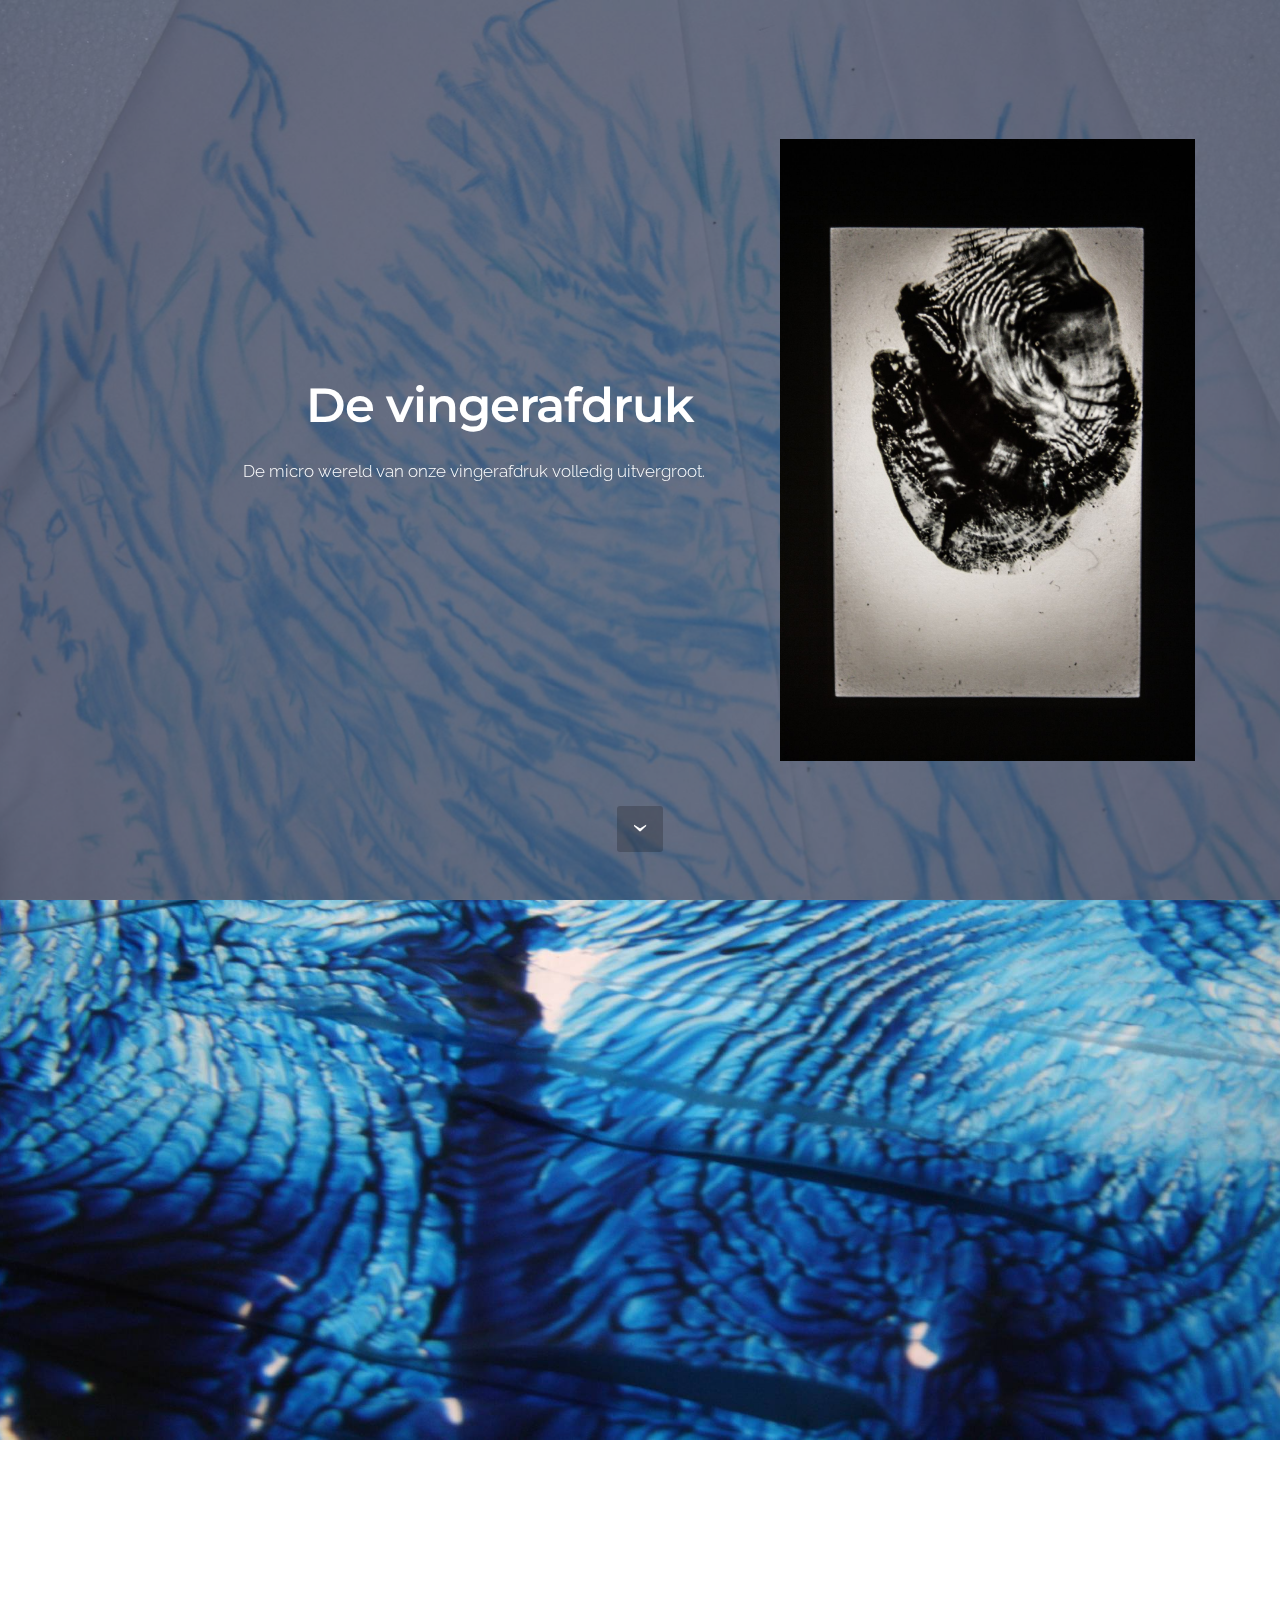
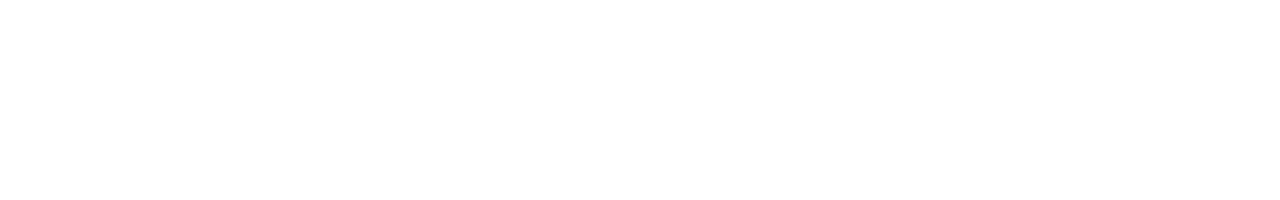
==== index.html @ ad84fb61 "master 14 12" ====
<!DOCTYPE html>
<html>
<head>
  <!-- Site made with Mobirise Website Builder v3.10.1, https://mobirise.com -->
  <meta charset="UTF-8">
  <meta http-equiv="X-UA-Compatible" content="IE=edge">
  <meta name="generator" content="Mobirise v3.10.1, mobirise.com">
  <meta name="viewport" content="width=device-width, initial-scale=1">
  <link rel="shortcut icon" href="assets/images/logo.png" type="image/x-icon">
  <meta name="description" content="">
  <title>vingerafdruk</title>
  <link rel="stylesheet" href="https://fonts.googleapis.com/css?family=Lora:400,700,400italic,700italic&amp;subset=latin">
  <link rel="stylesheet" href="https://fonts.googleapis.com/css?family=Montserrat:400,700">
  <link rel="stylesheet" href="https://fonts.googleapis.com/css?family=Raleway:100,100i,200,200i,300,300i,400,400i,500,500i,600,600i,700,700i,800,800i,900,900i">
  <link rel="stylesheet" href="assets/bootstrap-material-design-font/css/material.css">
  <link rel="stylesheet" href="assets/tether/tether.min.css">
  <link rel="stylesheet" href="assets/bootstrap/css/bootstrap.min.css">
  <link rel="stylesheet" href="assets/animate.css/animate.min.css">
  <link rel="stylesheet" href="assets/theme/css/style.css">
  <link rel="stylesheet" href="assets/mobirise/css/mbr-additional.css" type="text/css">
  
  
  
</head>
<body>
<section class="mbr-section mbr-section-hero mbr-section-full header2 mbr-parallax-background" id="header2-5" style="background-image: url(assets/images/img-4786-2000x1333-11.jpg);">

    <div class="mbr-overlay" style="opacity: 0.6; background-color: rgb(71, 85, 119);">
    </div>

    <div class="mbr-table mbr-table-full">
        <div class="mbr-table-cell">

            <div class="container">
                <div class="mbr-section row">
                    <div class="mbr-table-md-up">
                        
                        
                        

                        <div class="mbr-table-cell col-md-5 content-size text-xs-center text-md-right">

                            <h3 class="mbr-section-title display-2">De vingerafdruk&nbsp;<br></h3>

                            <div class="mbr-section-text lead">
                                <p>De micro wereld van onze vingerafdruk volledig uitvergroot.</p>
                            </div>

                            

                        </div>
                        <div class="mbr-table-cell mbr-valign-top mbr-left-padding-md-up col-md-7 image-size" style="width: 43%;">
                            <div class="mbr-figure"><img src="assets/images/img-4346-bewerkt-1400x2100-81.jpg"></div>
                        </div>

                    </div>
                </div>
            </div>

        </div>
    </div>

    <div class="mbr-arrow mbr-arrow-floating hidden-sm-down" aria-hidden="true"><a href="#header1-6"><i class="mbr-arrow-icon"></i></a></div>

</section>

<section class="engine"><a rel="external" href="https://mobirise.com">top offline web page development software download</a></section><section class="mbr-section mbr-section-hero mbr-section-full mbr-parallax-background" id="header1-6" style="background-image: url(assets/images/img-4818-2000x1333-51.jpg);">

    

    <div class="mbr-table-cell">

        <div class="container">
            <div class="row">
                <div class="mbr-section col-md-10 col-md-offset-1 text-xs-center">

                    <h1 class="mbr-section-title display-1">De microwereld van de vingerafdruk<br></h1>
                    <p class="mbr-section-lead lead"></p>
                    
                </div>
            </div>
        </div>
    </div>

    

</section>


  <script src="assets/web/assets/jquery/jquery.min.js"></script>
  <script src="assets/tether/tether.min.js"></script>
  <script src="assets/bootstrap/js/bootstrap.min.js"></script>
  <script src="assets/smooth-scroll/SmoothScroll.js"></script>
  <script src="assets/viewportChecker/jquery.viewportchecker.js"></script>
  <script src="assets/jarallax/jarallax.js"></script>
  <script src="assets/theme/js/script.js"></script>
  
  
  <input name="animation" type="hidden">
  </body>
</html>
---- assets/bootstrap-material-design-font/css/material.css ----
@font-face {
  font-family: 'Material-Design-Icons';
  src: url('../fonts/Material-Design-Icons.eot?3ocs8m');
  src: url('../fonts/Material-Design-Icons.eot?#iefix3ocs8m') format('embedded-opentype'), url('../fonts/Material-Design-Icons.woff?3ocs8m') format('woff'), url('../fonts/Material-Design-Icons.ttf?3ocs8m') format('truetype'), url('../fonts/Material-Design-Icons.svg?3ocs8m#Material-Design-Icons') format('svg');
  font-weight: normal;
  font-style: normal;
}
[class^="mdi-"],
[class*="mdi-"] {
  speak: none;
  display: inline-block;
  font-style: normal;
  font-variant:normal;
  font-weight:normal;
  /*font-size:24px;*/
  line-height:1;
  font-family:'Material-Design-Icons' !important;
  text-rendering: auto;
  
  -webkit-font-smoothing: antialiased;
  -moz-osx-font-smoothing: grayscale;
  -webkit-transform: translate(0, 0);
      -ms-transform: translate(0, 0);
          transform: translate(0, 0);
}
[class^="mdi-"]:before,
[class*="mdi-"]:before {
  display: inline-block;
  speak: none;
  text-decoration: inherit;
}
[class^="mdi-"].pull-left,
[class*="mdi-"].pull-left {
  margin-right: .3em;
}
[class^="mdi-"].pull-right,
[class*="mdi-"].pull-right {
  margin-left: .3em;
}
[class^="mdi-"].mdi-lg:before,
[class*="mdi-"].mdi-lg:before,
[class^="mdi-"].mdi-lg:after,
[class*="mdi-"].mdi-lg:after {
  font-size: 1.33333333em;
  line-height: 0.75em;
  vertical-align: -15%;
}
[class^="mdi-"].mdi-2x:before,
[class*="mdi-"].mdi-2x:before,
[class^="mdi-"].mdi-2x:after,
[class*="mdi-"].mdi-2x:after {
  font-size: 2em;
}
[class^="mdi-"].mdi-3x:before,
[class*="mdi-"].mdi-3x:before,
[class^="mdi-"].mdi-3x:after,
[class*="mdi-"].mdi-3x:after {
  font-size: 3em;
}
[class^="mdi-"].mdi-4x:before,
[class*="mdi-"].mdi-4x:before,
[class^="mdi-"].mdi-4x:after,
[class*="mdi-"].mdi-4x:after {
  font-size: 4em;
}
[class^="mdi-"].mdi-5x:before,
[class*="mdi-"].mdi-5x:before,
[class^="mdi-"].mdi-5x:after,
[class*="mdi-"].mdi-5x:after {
  font-size: 5em;
}
[class^="mdi-device-signal-cellular-"]:after,
[class^="mdi-device-battery-"]:after,
[class^="mdi-device-battery-charging-"]:after,
[class^="mdi-device-signal-cellular-connected-no-internet-"]:after,
[class^="mdi-device-signal-wifi-"]:after,
[class^="mdi-device-signal-wifi-statusbar-not-connected"]:after,
.mdi-device-network-wifi:after {
  opacity: .3;
  position: absolute;
  left: 0;
  top: 0;
  z-index: 1;
  display: inline-block;
  speak: none;
  text-decoration: inherit;
}
[class^="mdi-device-signal-cellular-"]:after {
  content: "\e758";
}
[class^="mdi-device-battery-"]:after {
  content: "\e735";
}
[class^="mdi-device-battery-charging-"]:after {
  content: "\e733";
}
[class^="mdi-device-signal-cellular-connected-no-internet-"]:after {
  content: "\e75d";
}
[class^="mdi-device-signal-wifi-"]:after,
.mdi-device-network-wifi:after {
  content: "\e765";
}
[class^="mdi-device-signal-wifi-statusbasr-not-connected"]:after {
  content: "\e8f7";
}
.mdi-device-signal-cellular-off:after,
.mdi-device-signal-cellular-null:after,
.mdi-device-signal-cellular-no-sim:after,
.mdi-device-signal-wifi-off:after,
.mdi-device-signal-wifi-4-bar:after,
.mdi-device-signal-cellular-4-bar:after,
.mdi-device-battery-alert:after,
.mdi-device-signal-cellular-connected-no-internet-4-bar:after,
.mdi-device-battery-std:after,
.mdi-device-battery-full .mdi-device-battery-unknown:after {
  content: "";
}
.mdi-fw {
  width: 1.28571429em;
  text-align: center;
}
.mdi-ul {
  padding-left: 0;
  margin-left: 2.14285714em;
  list-style-type: none;
}
.mdi-ul > li {
  position: relative;
}
.mdi-li {
  position: absolute;
  left: -2.14285714em;
  width: 2.14285714em;
  top: 0.14285714em;
  text-align: center;
}
.mdi-li.mdi-lg {
  left: -1.85714286em;
}
.mdi-border {
  padding: .2em .25em .15em;
  border: solid 0.08em #eeeeee;
  border-radius: .1em;
}
.mdi-spin {
  -webkit-animation: mdi-spin 2s infinite linear;
  animation: mdi-spin 2s infinite linear;
  -webkit-transform-origin: 50% 50%;
  -ms-transform-origin: 50% 50%;
      transform-origin: 50% 50%;
}
.mdi-pulse {
  -webkit-animation: mdi-spin 1s steps(8) infinite;
  animation: mdi-spin 1s steps(8) infinite;
  -webkit-transform-origin: 50% 50%;
  -ms-transform-origin: 50% 50%;
      transform-origin: 50% 50%;
}
@-webkit-keyframes mdi-spin {
  0% {
    -webkit-transform: rotate(0deg);
    transform: rotate(0deg);
  }
  100% {
    -webkit-transform: rotate(359deg);
    transform: rotate(359deg);
  }
}
@keyframes mdi-spin {
  0% {
    -webkit-transform: rotate(0deg);
    transform: rotate(0deg);
  }
  100% {
    -webkit-transform: rotate(359deg);
    transform: rotate(359deg);
  }
}
.mdi-rotate-90 {
  filter: progid:DXImageTransform.Microsoft.BasicImage(rotation=1);
  -webkit-transform: rotate(90deg);
  -ms-transform: rotate(90deg);
  transform: rotate(90deg);
}
.mdi-rotate-180 {
  filter: progid:DXImageTransform.Microsoft.BasicImage(rotation=2);
  -webkit-transform: rotate(180deg);
  -ms-transform: rotate(180deg);
  transform: rotate(180deg);
}
.mdi-rotate-270 {
  filter: progid:DXImageTransform.Microsoft.BasicImage(rotation=3);
  -webkit-transform: rotate(270deg);
  -ms-transform: rotate(270deg);
  transform: rotate(270deg);
}
.mdi-flip-horizontal {
  filter: progid:DXImageTransform.Microsoft.BasicImage(rotation=0, mirror=1);
  -webkit-transform: scale(-1, 1);
  -ms-transform: scale(-1, 1);
  transform: scale(-1, 1);
}
.mdi-flip-vertical {
  filter: progid:DXImageTransform.Microsoft.BasicImage(rotation=2, mirror=1);
  -webkit-transform: scale(1, -1);
  -ms-transform: scale(1, -1);
  transform: scale(1, -1);
}
:root .mdi-rotate-90,
:root .mdi-rotate-180,
:root .mdi-rotate-270,
:root .mdi-flip-horizontal,
:root .mdi-flip-vertical {
  -webkit-filter: none;
          filter: none;
}
.mdi-stack {
  position: relative;
  display: inline-block;
  width: 2em;
  height: 2em;
  line-height: 2em;
  vertical-align: middle;
}
.mdi-stack-1x,
.mdi-stack-2x {
  position: absolute;
  left: 0;
  width: 100%;
  text-align: center;
}
.mdi-stack-1x {
  line-height: inherit;
}
.mdi-stack-2x {
  font-size: 2em;
}
.mdi-inverse {
  color: #ffffff;
}
/* Start Icons */
.mdi-action-3d-rotation:before {
  content: "\e600";
}
.mdi-action-accessibility:before {
  content: "\e601";
}
.mdi-action-account-balance-wallet:before {
  content: "\e602";
}
.mdi-action-account-balance:before {
  content: "\e603";
}
.mdi-action-account-box:before {
  content: "\e604";
}
.mdi-action-account-child:before {
  content: "\e605";
}
.mdi-action-account-circle:before {
  content: "\e606";
}
.mdi-action-add-shopping-cart:before {
  content: "\e607";
}
.mdi-action-alarm-add:before {
  content: "\e608";
}
.mdi-action-alarm-off:before {
  content: "\e609";
}
.mdi-action-alarm-on:before {
  content: "\e60a";
}
.mdi-action-alarm:before {
  content: "\e60b";
}
.mdi-action-android:before {
  content: "\e60c";
}
.mdi-action-announcement:before {
  content: "\e60d";
}
.mdi-action-aspect-ratio:before {
  content: "\e60e";
}
.mdi-action-assessment:before {
  content: "\e60f";
}
.mdi-action-assignment-ind:before {
  content: "\e610";
}
.mdi-action-assignment-late:before {
  content: "\e611";
}
.mdi-action-assignment-return:before {
  content: "\e612";
}
.mdi-action-assignment-returned:before {
  content: "\e613";
}
.mdi-action-assignment-turned-in:before {
  content: "\e614";
}
.mdi-action-assignment:before {
  content: "\e615";
}
.mdi-action-autorenew:before {
  content: "\e616";
}
.mdi-action-backup:before {
  content: "\e617";
}
.mdi-action-book:before {
  content: "\e618";
}
.mdi-action-bookmark-outline:before {
  content: "\e619";
}
.mdi-action-bookmark:before {
  content: "\e61a";
}
.mdi-action-bug-report:before {
  content: "\e61b";
}
.mdi-action-cached:before {
  content: "\e61c";
}
.mdi-action-check-circle:before {
  content: "\e61d";
}
.mdi-action-class:before {
  content: "\e61e";
}
.mdi-action-credit-card:before {
  content: "\e61f";
}
.mdi-action-dashboard:before {
  content: "\e620";
}
.mdi-action-delete:before {
  content: "\e621";
}
.mdi-action-description:before {
  content: "\e622";
}
.mdi-action-dns:before {
  content: "\e623";
}
.mdi-action-done-all:before {
  content: "\e624";
}
.mdi-action-done:before {
  content: "\e625";
}
.mdi-action-event:before {
  content: "\e626";
}
.mdi-action-exit-to-app:before {
  content: "\e627";
}
.mdi-action-explore:before {
  content: "\e628";
}
.mdi-action-extension:before {
  content: "\e629";
}
.mdi-action-face-unlock:before {
  content: "\e62a";
}
.mdi-action-favorite-outline:before {
  content: "\e62b";
}
.mdi-action-favorite:before {
  content: "\e62c";
}
.mdi-action-find-in-page:before {
  content: "\e62d";
}
.mdi-action-find-replace:before {
  content: "\e62e";
}
.mdi-action-flip-to-back:before {
  content: "\e62f";
}
.mdi-action-flip-to-front:before {
  content: "\e630";
}
.mdi-action-get-app:before {
  content: "\e631";
}
.mdi-action-grade:before {
  content: "\e632";
}
.mdi-action-group-work:before {
  content: "\e633";
}
.mdi-action-help:before {
  content: "\e634";
}
.mdi-action-highlight-remove:before {
  content: "\e635";
}
.mdi-action-history:before {
  content: "\e636";
}
.mdi-action-home:before {
  content: "\e637";
}
.mdi-action-https:before {
  content: "\e638";
}
.mdi-action-info-outline:before {
  content: "\e639";
}
.mdi-action-info:before {
  content: "\e63a";
}
.mdi-action-input:before {
  content: "\e63b";
}
.mdi-action-invert-colors:before {
  content: "\e63c";
}
.mdi-action-label-outline:before {
  content: "\e63d";
}
.mdi-action-label:before {
  content: "\e63e";
}
.mdi-action-language:before {
  content: "\e63f";
}
.mdi-action-launch:before {
  content: "\e640";
}
.mdi-action-list:before {
  content: "\e641";
}
.mdi-action-lock-open:before {
  content: "\e642";
}
.mdi-action-lock-outline:before {
  content: "\e643";
}
.mdi-action-lock:before {
  content: "\e644";
}
.mdi-action-loyalty:before {
  content: "\e645";
}
.mdi-action-markunread-mailbox:before {
  content: "\e646";
}
.mdi-action-note-add:before {
  content: "\e647";
}
.mdi-action-open-in-browser:before {
  content: "\e648";
}
.mdi-action-open-in-new:before {
  content: "\e649";
}
.mdi-action-open-with:before {
  content: "\e64a";
}
.mdi-action-pageview:before {
  content: "\e64b";
}
.mdi-action-payment:before {
  content: "\e64c";
}
.mdi-action-perm-camera-mic:before {
  content: "\e64d";
}
.mdi-action-perm-contact-cal:before {
  content: "\e64e";
}
.mdi-action-perm-data-setting:before {
  content: "\e64f";
}
.mdi-action-perm-device-info:before {
  content: "\e650";
}
.mdi-action-perm-identity:before {
  content: "\e651";
}
.mdi-action-perm-media:before {
  content: "\e652";
}
.mdi-action-perm-phone-msg:before {
  content: "\e653";
}
.mdi-action-perm-scan-wifi:before {
  content: "\e654";
}
.mdi-action-picture-in-picture:before {
  content: "\e655";
}
.mdi-action-polymer:before {
  content: "\e656";
}
.mdi-action-print:before {
  content: "\e657";
}
.mdi-action-query-builder:before {
  content: "\e658";
}
.mdi-action-question-answer:before {
  content: "\e659";
}
.mdi-action-receipt:before {
  content: "\e65a";
}
.mdi-action-redeem:before {
  content: "\e65b";
}
.mdi-action-reorder:before {
  content: "\e65c";
}
.mdi-action-report-problem:before {
  content: "\e65d";
}
.mdi-action-restore:before {
  content: "\e65e";
}
.mdi-action-room:before {
  content: "\e65f";
}
.mdi-action-schedule:before {
  content: "\e660";
}
.mdi-action-search:before {
  content: "\e661";
}
.mdi-action-settings-applications:before {
  content: "\e662";
}
.mdi-action-settings-backup-restore:before {
  content: "\e663";
}
.mdi-action-settings-bluetooth:before {
  content: "\e664";
}
.mdi-action-settings-cell:before {
  content: "\e665";
}
.mdi-action-settings-display:before {
  content: "\e666";
}
.mdi-action-settings-ethernet:before {
  content: "\e667";
}
.mdi-action-settings-input-antenna:before {
  content: "\e668";
}
.mdi-action-settings-input-component:before {
  content: "\e669";
}
.mdi-action-settings-input-composite:before {
  content: "\e66a";
}
.mdi-action-settings-input-hdmi:before {
  content: "\e66b";
}
.mdi-action-settings-input-svideo:before {
  content: "\e66c";
}
.mdi-action-settings-overscan:before {
  content: "\e66d";
}
.mdi-action-settings-phone:before {
  content: "\e66e";
}
.mdi-action-settings-power:before {
  content: "\e66f";
}
.mdi-action-settings-remote:before {
  content: "\e670";
}
.mdi-action-settings-voice:before {
  content: "\e671";
}
.mdi-action-settings:before {
  content: "\e672";
}
.mdi-action-shop-two:before {
  content: "\e673";
}
.mdi-action-shop:before {
  content: "\e674";
}
.mdi-action-shopping-basket:before {
  content: "\e675";
}
.mdi-action-shopping-cart:before {
  content: "\e676";
}
.mdi-action-speaker-notes:before {
  content: "\e677";
}
.mdi-action-spellcheck:before {
  content: "\e678";
}
.mdi-action-star-rate:before {
  content: "\e679";
}
.mdi-action-stars:before {
  content: "\e67a";
}
.mdi-action-store:before {
  content: "\e67b";
}
.mdi-action-subject:before {
  content: "\e67c";
}
.mdi-action-supervisor-account:before {
  content: "\e67d";
}
.mdi-action-swap-horiz:before {
  content: "\e67e";
}
.mdi-action-swap-vert-circle:before {
  content: "\e67f";
}
.mdi-action-swap-vert:before {
  content: "\e680";
}
.mdi-action-system-update-tv:before {
  content: "\e681";
}
.mdi-action-tab-unselected:before {
  content: "\e682";
}
.mdi-action-tab:before {
  content: "\e683";
}
.mdi-action-theaters:before {
  content: "\e684";
}
.mdi-action-thumb-down:before {
  content: "\e685";
}
.mdi-action-thumb-up:before {
  content: "\e686";
}
.mdi-action-thumbs-up-down:before {
  content: "\e687";
}
.mdi-action-toc:before {
  content: "\e688";
}
.mdi-action-today:before {
  content: "\e689";
}
.mdi-action-track-changes:before {
  content: "\e68a";
}
.mdi-action-translate:before {
  content: "\e68b";
}
.mdi-action-trending-down:before {
  content: "\e68c";
}
.mdi-action-trending-neutral:before {
  content: "\e68d";
}
.mdi-action-trending-up:before {
  content: "\e68e";
}
.mdi-action-turned-in-not:before {
  content: "\e68f";
}
.mdi-action-turned-in:before {
  content: "\e690";
}
.mdi-action-verified-user:before {
  content: "\e691";
}
.mdi-action-view-agenda:before {
  content: "\e692";
}
.mdi-action-view-array:before {
  content: "\e693";
}
.mdi-action-view-carousel:before {
  content: "\e694";
}
.mdi-action-view-column:before {
  content: "\e695";
}
.mdi-action-view-day:before {
  content: "\e696";
}
.mdi-action-view-headline:before {
  content: "\e697";
}
.mdi-action-view-list:before {
  content: "\e698";
}
.mdi-action-view-module:before {
  content: "\e699";
}
.mdi-action-view-quilt:before {
  content: "\e69a";
}
.mdi-action-view-stream:before {
  content: "\e69b";
}
.mdi-action-view-week:before {
  content: "\e69c";
}
.mdi-action-visibility-off:before {
  content: "\e69d";
}
.mdi-action-visibility:before {
  content: "\e69e";
}
.mdi-action-wallet-giftcard:before {
  content: "\e69f";
}
.mdi-action-wallet-membership:before {
  content: "\e6a0";
}
.mdi-action-wallet-travel:before {
  content: "\e6a1";
}
.mdi-action-work:before {
  content: "\e6a2";
}
.mdi-alert-error:before {
  content: "\e6a3";
}
.mdi-alert-warning:before {
  content: "\e6a4";
}
.mdi-av-album:before {
  content: "\e6a5";
}
.mdi-av-closed-caption:before {
  content: "\e6a6";
}
.mdi-av-equalizer:before {
  content: "\e6a7";
}
.mdi-av-explicit:before {
  content: "\e6a8";
}
.mdi-av-fast-forward:before {
  content: "\e6a9";
}
.mdi-av-fast-rewind:before {
  content: "\e6aa";
}
.mdi-av-games:before {
  content: "\e6ab";
}
.mdi-av-hearing:before {
  content: "\e6ac";
}
.mdi-av-high-quality:before {
  content: "\e6ad";
}
.mdi-av-loop:before {
  content: "\e6ae";
}
.mdi-av-mic-none:before {
  content: "\e6af";
}
.mdi-av-mic-off:before {
  content: "\e6b0";
}
.mdi-av-mic:before {
  content: "\e6b1";
}
.mdi-av-movie:before {
  content: "\e6b2";
}
.mdi-av-my-library-add:before {
  content: "\e6b3";
}
.mdi-av-my-library-books:before {
  content: "\e6b4";
}
.mdi-av-my-library-music:before {
  content: "\e6b5";
}
.mdi-av-new-releases:before {
  content: "\e6b6";
}
.mdi-av-not-interested:before {
  content: "\e6b7";
}
.mdi-av-pause-circle-fill:before {
  content: "\e6b8";
}
.mdi-av-pause-circle-outline:before {
  content: "\e6b9";
}
.mdi-av-pause:before {
  content: "\e6ba";
}
.mdi-av-play-arrow:before {
  content: "\e6bb";
}
.mdi-av-play-circle-fill:before {
  content: "\e6bc";
}
.mdi-av-play-circle-outline:before {
  content: "\e6bd";
}
.mdi-av-play-shopping-bag:before {
  content: "\e6be";
}
.mdi-av-playlist-add:before {
  content: "\e6bf";
}
.mdi-av-queue-music:before {
  content: "\e6c0";
}
.mdi-av-queue:before {
  content: "\e6c1";
}
.mdi-av-radio:before {
  content: "\e6c2";
}
.mdi-av-recent-actors:before {
  content: "\e6c3";
}
.mdi-av-repeat-one:before {
  content: "\e6c4";
}
.mdi-av-repeat:before {
  content: "\e6c5";
}
.mdi-av-replay:before {
  content: "\e6c6";
}
.mdi-av-shuffle:before {
  content: "\e6c7";
}
.mdi-av-skip-next:before {
  content: "\e6c8";
}
.mdi-av-skip-previous:before {
  content: "\e6c9";
}
.mdi-av-snooze:before {
  content: "\e6ca";
}
.mdi-av-stop:before {
  content: "\e6cb";
}
.mdi-av-subtitles:before {
  content: "\e6cc";
}
.mdi-av-surround-sound:before {
  content: "\e6cd";
}
.mdi-av-timer:before {
  content: "\e6ce";
}
.mdi-av-video-collection:before {
  content: "\e6cf";
}
.mdi-av-videocam-off:before {
  content: "\e6d0";
}
.mdi-av-videocam:before {
  content: "\e6d1";
}
.mdi-av-volume-down:before {
  content: "\e6d2";
}
.mdi-av-volume-mute:before {
  content: "\e6d3";
}
.mdi-av-volume-off:before {
  content: "\e6d4";
}
.mdi-av-volume-up:before {
  content: "\e6d5";
}
.mdi-av-web:before {
  content: "\e6d6";
}
.mdi-communication-business:before {
  content: "\e6d7";
}
.mdi-communication-call-end:before {
  content: "\e6d8";
}
.mdi-communication-call-made:before {
  content: "\e6d9";
}
.mdi-communication-call-merge:before {
  content: "\e6da";
}
.mdi-communication-call-missed:before {
  content: "\e6db";
}
.mdi-communication-call-received:before {
  content: "\e6dc";
}
.mdi-communication-call-split:before {
  content: "\e6dd";
}
.mdi-communication-call:before {
  content: "\e6de";
}
.mdi-communication-chat:before {
  content: "\e6df";
}
.mdi-communication-clear-all:before {
  content: "\e6e0";
}
.mdi-communication-comment:before {
  content: "\e6e1";
}
.mdi-communication-contacts:before {
  content: "\e6e2";
}
.mdi-communication-dialer-sip:before {
  content: "\e6e3";
}
.mdi-communication-dialpad:before {
  content: "\e6e4";
}
.mdi-communication-dnd-on:before {
  content: "\e6e5";
}
.mdi-communication-email:before {
  content: "\e6e6";
}
.mdi-communication-forum:before {
  content: "\e6e7";
}
.mdi-communication-import-export:before {
  content: "\e6e8";
}
.mdi-communication-invert-colors-off:before {
  content: "\e6e9";
}
.mdi-communication-invert-colors-on:before {
  content: "\e6ea";
}
.mdi-communication-live-help:before {
  content: "\e6eb";
}
.mdi-communication-location-off:before {
  content: "\e6ec";
}
.mdi-communication-location-on:before {
  content: "\e6ed";
}
.mdi-communication-message:before {
  content: "\e6ee";
}
.mdi-communication-messenger:before {
  content: "\e6ef";
}
.mdi-communication-no-sim:before {
  content: "\e6f0";
}
.mdi-communication-phone:before {
  content: "\e6f1";
}
.mdi-communication-portable-wifi-off:before {
  content: "\e6f2";
}
.mdi-communication-quick-contacts-dialer:before {
  content: "\e6f3";
}
.mdi-communication-quick-contacts-mail:before {
  content: "\e6f4";
}
.mdi-communication-ring-volume:before {
  content: "\e6f5";
}
.mdi-communication-stay-current-landscape:before {
  content: "\e6f6";
}
.mdi-communication-stay-current-portrait:before {
  content: "\e6f7";
}
.mdi-communication-stay-primary-landscape:before {
  content: "\e6f8";
}
.mdi-communication-stay-primary-portrait:before {
  content: "\e6f9";
}
.mdi-communication-swap-calls:before {
  content: "\e6fa";
}
.mdi-communication-textsms:before {
  content: "\e6fb";
}
.mdi-communication-voicemail:before {
  content: "\e6fc";
}
.mdi-communication-vpn-key:before {
  content: "\e6fd";
}
.mdi-content-add-box:before {
  content: "\e6fe";
}
.mdi-content-add-circle-outline:before {
  content: "\e6ff";
}
.mdi-content-add-circle:before {
  content: "\e700";
}
.mdi-content-add:before {
  content: "\e701";
}
.mdi-content-archive:before {
  content: "\e702";
}
.mdi-content-backspace:before {
  content: "\e703";
}
.mdi-content-block:before {
  content: "\e704";
}
.mdi-content-clear:before {
  content: "\e705";
}
.mdi-content-content-copy:before {
  content: "\e706";
}
.mdi-content-content-cut:before {
  content: "\e707";
}
.mdi-content-content-paste:before {
  content: "\e708";
}
.mdi-content-create:before {
  content: "\e709";
}
.mdi-content-drafts:before {
  content: "\e70a";
}
.mdi-content-filter-list:before {
  content: "\e70b";
}
.mdi-content-flag:before {
  content: "\e70c";
}
.mdi-content-forward:before {
  content: "\e70d";
}
.mdi-content-gesture:before {
  content: "\e70e";
}
.mdi-content-inbox:before {
  content: "\e70f";
}
.mdi-content-link:before {
  content: "\e710";
}
.mdi-content-mail:before {
  content: "\e711";
}
.mdi-content-markunread:before {
  content: "\e712";
}
.mdi-content-redo:before {
  content: "\e713";
}
.mdi-content-remove-circle-outline:before {
  content: "\e714";
}
.mdi-content-remove-circle:before {
  content: "\e715";
}
.mdi-content-remove:before {
  content: "\e716";
}
.mdi-content-reply-all:before {
  content: "\e717";
}
.mdi-content-reply:before {
  content: "\e718";
}
.mdi-content-report:before {
  content: "\e719";
}
.mdi-content-save:before {
  content: "\e71a";
}
.mdi-content-select-all:before {
  content: "\e71b";
}
.mdi-content-send:before {
  content: "\e71c";
}
.mdi-content-sort:before {
  content: "\e71d";
}
.mdi-content-text-format:before {
  content: "\e71e";
}
.mdi-content-undo:before {
  content: "\e71f";
}
.mdi-editor-attach-file:before {
  content: "\e776";
}
.mdi-editor-attach-money:before {
  content: "\e777";
}
.mdi-editor-border-all:before {
  content: "\e778";
}
.mdi-editor-border-bottom:before {
  content: "\e779";
}
.mdi-editor-border-clear:before {
  content: "\e77a";
}
.mdi-editor-border-color:before {
  content: "\e77b";
}
.mdi-editor-border-horizontal:before {
  content: "\e77c";
}
.mdi-editor-border-inner:before {
  content: "\e77d";
}
.mdi-editor-border-left:before {
  content: "\e77e";
}
.mdi-editor-border-outer:before {
  content: "\e77f";
}
.mdi-editor-border-right:before {
  content: "\e780";
}
.mdi-editor-border-style:before {
  content: "\e781";
}
.mdi-editor-border-top:before {
  content: "\e782";
}
.mdi-editor-border-vertical:before {
  content: "\e783";
}
.mdi-editor-format-align-center:before {
  content: "\e784";
}
.mdi-editor-format-align-justify:before {
  content: "\e785";
}
.mdi-editor-format-align-left:before {
  content: "\e786";
}
.mdi-editor-format-align-right:before {
  content: "\e787";
}
.mdi-editor-format-bold:before {
  content: "\e788";
}
.mdi-editor-format-clear:before {
  content: "\e789";
}
.mdi-editor-format-color-fill:before {
  content: "\e78a";
}
.mdi-editor-format-color-reset:before {
  content: "\e78b";
}
.mdi-editor-format-color-text:before {
  content: "\e78c";
}
.mdi-editor-format-indent-decrease:before {
  content: "\e78d";
}
.mdi-editor-format-indent-increase:before {
  content: "\e78e";
}
.mdi-editor-format-italic:before {
  content: "\e78f";
}
.mdi-editor-format-line-spacing:before {
  content: "\e790";
}
.mdi-editor-format-list-bulleted:before {
  content: "\e791";
}
.mdi-editor-format-list-numbered:before {
  content: "\e792";
}
.mdi-editor-format-paint:before {
  content: "\e793";
}
.mdi-editor-format-quote:before {
  content: "\e794";
}
.mdi-editor-format-size:before {
  content: "\e795";
}
.mdi-editor-format-strikethrough:before {
  content: "\e796";
}
.mdi-editor-format-textdirection-l-to-r:before {
  content: "\e797";
}
.mdi-editor-format-textdirection-r-to-l:before {
  content: "\e798";
}
.mdi-editor-format-underline:before {
  content: "\e799";
}
.mdi-editor-functions:before {
  content: "\e79a";
}
.mdi-editor-insert-chart:before {
  content: "\e79b";
}
.mdi-editor-insert-comment:before {
  content: "\e79c";
}
.mdi-editor-insert-drive-file:before {
  content: "\e79d";
}
.mdi-editor-insert-emoticon:before {
  content: "\e79e";
}
.mdi-editor-insert-invitation:before {
  content: "\e79f";
}
.mdi-editor-insert-link:before {
  content: "\e7a0";
}
.mdi-editor-insert-photo:before {
  content: "\e7a1";
}
.mdi-editor-merge-type:before {
  content: "\e7a2";
}
.mdi-editor-mode-comment:before {
  content: "\e7a3";
}
.mdi-editor-mode-edit:before {
  content: "\e7a4";
}
.mdi-editor-publish:before {
  content: "\e7a5";
}
.mdi-editor-vertical-align-bottom:before {
  content: "\e7a6";
}
.mdi-editor-vertical-align-center:before {
  content: "\e7a7";
}
.mdi-editor-vertical-align-top:before {
  content: "\e7a8";
}
.mdi-editor-wrap-text:before {
  content: "\e7a9";
}
.mdi-file-attachment:before {
  content: "\e7aa";
}
.mdi-file-cloud-circle:before {
  content: "\e7ab";
}
.mdi-file-cloud-done:before {
  content: "\e7ac";
}
.mdi-file-cloud-download:before {
  content: "\e7ad";
}
.mdi-file-cloud-off:before {
  content: "\e7ae";
}
.mdi-file-cloud-queue:before {
  content: "\e7af";
}
.mdi-file-cloud-upload:before {
  content: "\e7b0";
}
.mdi-file-cloud:before {
  content: "\e7b1";
}
.mdi-file-file-download:before {
  content: "\e7b2";
}
.mdi-file-file-upload:before {
  content: "\e7b3";
}
.mdi-file-folder-open:before {
  content: "\e7b4";
}
.mdi-file-folder-shared:before {
  content: "\e7b5";
}
.mdi-file-folder:before {
  content: "\e7b6";
}
.mdi-device-access-alarm:before {
  content: "\e720";
}
.mdi-device-access-alarms:before {
  content: "\e721";
}
.mdi-device-access-time:before {
  content: "\e722";
}
.mdi-device-add-alarm:before {
  content: "\e723";
}
.mdi-device-airplanemode-off:before {
  content: "\e724";
}
.mdi-device-airplanemode-on:before {
  content: "\e725";
}
.mdi-device-battery-20:before {
  content: "\e726";
}
.mdi-device-battery-30:before {
  content: "\e727";
}
.mdi-device-battery-50:before {
  content: "\e728";
}
.mdi-device-battery-60:before {
  content: "\e729";
}
.mdi-device-battery-80:before {
  content: "\e72a";
}
.mdi-device-battery-90:before {
  content: "\e72b";
}
.mdi-device-battery-alert:before {
  content: "\e72c";
}
.mdi-device-battery-charging-20:before {
  content: "\e72d";
}
.mdi-device-battery-charging-30:before {
  content: "\e72e";
}
.mdi-device-battery-charging-50:before {
  content: "\e72f";
}
.mdi-device-battery-charging-60:before {
  content: "\e730";
}
.mdi-device-battery-charging-80:before {
  content: "\e731";
}
.mdi-device-battery-charging-90:before {
  content: "\e732";
}
.mdi-device-battery-charging-full:before {
  content: "\e733";
}
.mdi-device-battery-full:before {
  content: "\e734";
}
.mdi-device-battery-std:before {
  content: "\e735";
}
.mdi-device-battery-unknown:before {
  content: "\e736";
}
.mdi-device-bluetooth-connected:before {
  content: "\e737";
}
.mdi-device-bluetooth-disabled:before {
  content: "\e738";
}
.mdi-device-bluetooth-searching:before {
  content: "\e739";
}
.mdi-device-bluetooth:before {
  content: "\e73a";
}
.mdi-device-brightness-auto:before {
  content: "\e73b";
}
.mdi-device-brightness-high:before {
  content: "\e73c";
}
.mdi-device-brightness-low:before {
  content: "\e73d";
}
.mdi-device-brightness-medium:before {
  content: "\e73e";
}
.mdi-device-data-usage:before {
  content: "\e73f";
}
.mdi-device-developer-mode:before {
  content: "\e740";
}
.mdi-device-devices:before {
  content: "\e741";
}
.mdi-device-dvr:before {
  content: "\e742";
}
.mdi-device-gps-fixed:before {
  content: "\e743";
}
.mdi-device-gps-not-fixed:before {
  content: "\e744";
}
.mdi-device-gps-off:before {
  content: "\e745";
}
.mdi-device-location-disabled:before {
  content: "\e746";
}
.mdi-device-location-searching:before {
  content: "\e747";
}
.mdi-device-multitrack-audio:before {
  content: "\e748";
}
.mdi-device-network-cell:before {
  content: "\e749";
}
.mdi-device-network-wifi:before {
  content: "\e74a";
}
.mdi-device-nfc:before {
  content: "\e74b";
}
.mdi-device-now-wallpaper:before {
  content: "\e74c";
}
.mdi-device-now-widgets:before {
  content: "\e74d";
}
.mdi-device-screen-lock-landscape:before {
  content: "\e74e";
}
.mdi-device-screen-lock-portrait:before {
  content: "\e74f";
}
.mdi-device-screen-lock-rotation:before {
  content: "\e750";
}
.mdi-device-screen-rotation:before {
  content: "\e751";
}
.mdi-device-sd-storage:before {
  content: "\e752";
}
.mdi-device-settings-system-daydream:before {
  content: "\e753";
}
.mdi-device-signal-cellular-0-bar:before {
  content: "\e754";
}
.mdi-device-signal-cellular-1-bar:before {
  content: "\e755";
}
.mdi-device-signal-cellular-2-bar:before {
  content: "\e756";
}
.mdi-device-signal-cellular-3-bar:before {
  content: "\e757";
}
.mdi-device-signal-cellular-4-bar:before {
  content: "\e758";
}
.mdi-signal-wifi-statusbar-connected-no-internet-after:before {
  content: "\e8f6";
}
.mdi-device-signal-cellular-connected-no-internet-0-bar:before {
  content: "\e759";
}
.mdi-device-signal-cellular-connected-no-internet-1-bar:before {
  content: "\e75a";
}
.mdi-device-signal-cellular-connected-no-internet-2-bar:before {
  content: "\e75b";
}
.mdi-device-signal-cellular-connected-no-internet-3-bar:before {
  content: "\e75c";
}
.mdi-device-signal-cellular-connected-no-internet-4-bar:before {
  content: "\e75d";
}
.mdi-device-signal-cellular-no-sim:before {
  content: "\e75e";
}
.mdi-device-signal-cellular-null:before {
  content: "\e75f";
}
.mdi-device-signal-cellular-off:before {
  content: "\e760";
}
.mdi-device-signal-wifi-0-bar:before {
  content: "\e761";
}
.mdi-device-signal-wifi-1-bar:before {
  content: "\e762";
}
.mdi-device-signal-wifi-2-bar:before {
  content: "\e763";
}
.mdi-device-signal-wifi-3-bar:before {
  content: "\e764";
}
.mdi-device-signal-wifi-4-bar:before {
  content: "\e765";
}
.mdi-device-signal-wifi-off:before {
  content: "\e766";
}
.mdi-device-signal-wifi-statusbar-1-bar:before {
  content: "\e767";
}
.mdi-device-signal-wifi-statusbar-2-bar:before {
  content: "\e768";
}
.mdi-device-signal-wifi-statusbar-3-bar:before {
  content: "\e769";
}
.mdi-device-signal-wifi-statusbar-4-bar:before {
  content: "\e76a";
}
.mdi-device-signal-wifi-statusbar-connected-no-internet-:before {
  content: "\e76b";
}
.mdi-device-signal-wifi-statusbar-connected-no-internet:before {
  content: "\e76f";
}
.mdi-device-signal-wifi-statusbar-connected-no-internet-2:before {
  content: "\e76c";
}
.mdi-device-signal-wifi-statusbar-connected-no-internet-3:before {
  content: "\e76d";
}
.mdi-device-signal-wifi-statusbar-connected-no-internet-4:before {
  content: "\e76e";
}
.mdi-signal-wifi-statusbar-not-connected-after:before {
  content: "\e8f7";
}
.mdi-device-signal-wifi-statusbar-not-connected:before {
  content: "\e770";
}
.mdi-device-signal-wifi-statusbar-null:before {
  content: "\e771";
}
.mdi-device-storage:before {
  content: "\e772";
}
.mdi-device-usb:before {
  content: "\e773";
}
.mdi-device-wifi-lock:before {
  content: "\e774";
}
.mdi-device-wifi-tethering:before {
  content: "\e775";
}
.mdi-hardware-cast-connected:before {
  content: "\e7b7";
}
.mdi-hardware-cast:before {
  content: "\e7b8";
}
.mdi-hardware-computer:before {
  content: "\e7b9";
}
.mdi-hardware-desktop-mac:before {
  content: "\e7ba";
}
.mdi-hardware-desktop-windows:before {
  content: "\e7bb";
}
.mdi-hardware-dock:before {
  content: "\e7bc";
}
.mdi-hardware-gamepad:before {
  content: "\e7bd";
}
.mdi-hardware-headset-mic:before {
  content: "\e7be";
}
.mdi-hardware-headset:before {
  content: "\e7bf";
}
.mdi-hardware-keyboard-alt:before {
  content: "\e7c0";
}
.mdi-hardware-keyboard-arrow-down:before {
  content: "\e7c1";
}
.mdi-hardware-keyboard-arrow-left:before {
  content: "\e7c2";
}
.mdi-hardware-keyboard-arrow-right:before {
  content: "\e7c3";
}
.mdi-hardware-keyboard-arrow-up:before {
  content: "\e7c4";
}
.mdi-hardware-keyboard-backspace:before {
  content: "\e7c5";
}
.mdi-hardware-keyboard-capslock:before {
  content: "\e7c6";
}
.mdi-hardware-keyboard-control:before {
  content: "\e7c7";
}
.mdi-hardware-keyboard-hide:before {
  content: "\e7c8";
}
.mdi-hardware-keyboard-return:before {
  content: "\e7c9";
}
.mdi-hardware-keyboard-tab:before {
  content: "\e7ca";
}
.mdi-hardware-keyboard-voice:before {
  content: "\e7cb";
}
.mdi-hardware-keyboard:before {
  content: "\e7cc";
}
.mdi-hardware-laptop-chromebook:before {
  content: "\e7cd";
}
.mdi-hardware-laptop-mac:before {
  content: "\e7ce";
}
.mdi-hardware-laptop-windows:before {
  content: "\e7cf";
}
.mdi-hardware-laptop:before {
  content: "\e7d0";
}
.mdi-hardware-memory:before {
  content: "\e7d1";
}
.mdi-hardware-mouse:before {
  content: "\e7d2";
}
.mdi-hardware-phone-android:before {
  content: "\e7d3";
}
.mdi-hardware-phone-iphone:before {
  content: "\e7d4";
}
.mdi-hardware-phonelink-off:before {
  content: "\e7d5";
}
.mdi-hardware-phonelink:before {
  content: "\e7d6";
}
.mdi-hardware-security:before {
  content: "\e7d7";
}
.mdi-hardware-sim-card:before {
  content: "\e7d8";
}
.mdi-hardware-smartphone:before {
  content: "\e7d9";
}
.mdi-hardware-speaker:before {
  content: "\e7da";
}
.mdi-hardware-tablet-android:before {
  content: "\e7db";
}
.mdi-hardware-tablet-mac:before {
  content: "\e7dc";
}
.mdi-hardware-tablet:before {
  content: "\e7dd";
}
.mdi-hardware-tv:before {
  content: "\e7de";
}
.mdi-hardware-watch:before {
  content: "\e7df";
}
.mdi-image-add-to-photos:before {
  content: "\e7e0";
}
.mdi-image-adjust:before {
  content: "\e7e1";
}
.mdi-image-assistant-photo:before {
  content: "\e7e2";
}
.mdi-image-audiotrack:before {
  content: "\e7e3";
}
.mdi-image-blur-circular:before {
  content: "\e7e4";
}
.mdi-image-blur-linear:before {
  content: "\e7e5";
}
.mdi-image-blur-off:before {
  content: "\e7e6";
}
.mdi-image-blur-on:before {
  content: "\e7e7";
}
.mdi-image-brightness-1:before {
  content: "\e7e8";
}
.mdi-image-brightness-2:before {
  content: "\e7e9";
}
.mdi-image-brightness-3:before {
  content: "\e7ea";
}
.mdi-image-brightness-4:before {
  content: "\e7eb";
}
.mdi-image-brightness-5:before {
  content: "\e7ec";
}
.mdi-image-brightness-6:before {
  content: "\e7ed";
}
.mdi-image-brightness-7:before {
  content: "\e7ee";
}
.mdi-image-brush:before {
  content: "\e7ef";
}
.mdi-image-camera-alt:before {
  content: "\e7f0";
}
.mdi-image-camera-front:before {
  content: "\e7f1";
}
.mdi-image-camera-rear:before {
  content: "\e7f2";
}
.mdi-image-camera-roll:before {
  content: "\e7f3";
}
.mdi-image-camera:before {
  content: "\e7f4";
}
.mdi-image-center-focus-strong:before {
  content: "\e7f5";
}
.mdi-image-center-focus-weak:before {
  content: "\e7f6";
}
.mdi-image-collections:before {
  content: "\e7f7";
}
.mdi-image-color-lens:before {
  content: "\e7f8";
}
.mdi-image-colorize:before {
  content: "\e7f9";
}
.mdi-image-compare:before {
  content: "\e7fa";
}
.mdi-image-control-point-duplicate:before {
  content: "\e7fb";
}
.mdi-image-control-point:before {
  content: "\e7fc";
}
.mdi-image-crop-3-2:before {
  content: "\e7fd";
}
.mdi-image-crop-5-4:before {
  content: "\e7fe";
}
.mdi-image-crop-7-5:before {
  content: "\e7ff";
}
.mdi-image-crop-16-9:before {
  content: "\e800";
}
.mdi-image-crop-din:before {
  content: "\e801";
}
.mdi-image-crop-free:before {
  content: "\e802";
}
.mdi-image-crop-landscape:before {
  content: "\e803";
}
.mdi-image-crop-original:before {
  content: "\e804";
}
.mdi-image-crop-portrait:before {
  content: "\e805";
}
.mdi-image-crop-square:before {
  content: "\e806";
}
.mdi-image-crop:before {
  content: "\e807";
}
.mdi-image-dehaze:before {
  content: "\e808";
}
.mdi-image-details:before {
  content: "\e809";
}
.mdi-image-edit:before {
  content: "\e80a";
}
.mdi-image-exposure-minus-1:before {
  content: "\e80b";
}
.mdi-image-exposure-minus-2:before {
  content: "\e80c";
}
.mdi-image-exposure-plus-1:before {
  content: "\e80d";
}
.mdi-image-exposure-plus-2:before {
  content: "\e80e";
}
.mdi-image-exposure-zero:before {
  content: "\e80f";
}
.mdi-image-exposure:before {
  content: "\e810";
}
.mdi-image-filter-1:before {
  content: "\e811";
}
.mdi-image-filter-2:before {
  content: "\e812";
}
.mdi-image-filter-3:before {
  content: "\e813";
}
.mdi-image-filter-4:before {
  content: "\e814";
}
.mdi-image-filter-5:before {
  content: "\e815";
}
.mdi-image-filter-6:before {
  content: "\e816";
}
.mdi-image-filter-7:before {
  content: "\e817";
}
.mdi-image-filter-8:before {
  content: "\e818";
}
.mdi-image-filter-9-plus:before {
  content: "\e819";
}
.mdi-image-filter-9:before {
  content: "\e81a";
}
.mdi-image-filter-b-and-w:before {
  content: "\e81b";
}
.mdi-image-filter-center-focus:before {
  content: "\e81c";
}
.mdi-image-filter-drama:before {
  content: "\e81d";
}
.mdi-image-filter-frames:before {
  content: "\e81e";
}
.mdi-image-filter-hdr:before {
  content: "\e81f";
}
.mdi-image-filter-none:before {
  content: "\e820";
}
.mdi-image-filter-tilt-shift:before {
  content: "\e821";
}
.mdi-image-filter-vintage:before {
  content: "\e822";
}
.mdi-image-filter:before {
  content: "\e823";
}
.mdi-image-flare:before {
  content: "\e824";
}
.mdi-image-flash-auto:before {
  content: "\e825";
}
.mdi-image-flash-off:before {
  content: "\e826";
}
.mdi-image-flash-on:before {
  content: "\e827";
}
.mdi-image-flip:before {
  content: "\e828";
}
.mdi-image-gradient:before {
  content: "\e829";
}
.mdi-image-grain:before {
  content: "\e82a";
}
.mdi-image-grid-off:before {
  content: "\e82b";
}
.mdi-image-grid-on:before {
  content: "\e82c";
}
.mdi-image-hdr-off:before {
  content: "\e82d";
}
.mdi-image-hdr-on:before {
  content: "\e82e";
}
.mdi-image-hdr-strong:before {
  content: "\e82f";
}
.mdi-image-hdr-weak:before {
  content: "\e830";
}
.mdi-image-healing:before {
  content: "\e831";
}
.mdi-image-image-aspect-ratio:before {
  content: "\e832";
}
.mdi-image-image:before {
  content: "\e833";
}
.mdi-image-iso:before {
  content: "\e834";
}
.mdi-image-landscape:before {
  content: "\e835";
}
.mdi-image-leak-add:before {
  content: "\e836";
}
.mdi-image-leak-remove:before {
  content: "\e837";
}
.mdi-image-lens:before {
  content: "\e838";
}
.mdi-image-looks-3:before {
  content: "\e839";
}
.mdi-image-looks-4:before {
  content: "\e83a";
}
.mdi-image-looks-5:before {
  content: "\e83b";
}
.mdi-image-looks-6:before {
  content: "\e83c";
}
.mdi-image-looks-one:before {
  content: "\e83d";
}
.mdi-image-looks-two:before {
  content: "\e83e";
}
.mdi-image-looks:before {
  content: "\e83f";
}
.mdi-image-loupe:before {
  content: "\e840";
}
.mdi-image-movie-creation:before {
  content: "\e841";
}
.mdi-image-nature-people:before {
  content: "\e842";
}
.mdi-image-nature:before {
  content: "\e843";
}
.mdi-image-navigate-before:before {
  content: "\e844";
}
.mdi-image-navigate-next:before {
  content: "\e845";
}
.mdi-image-palette:before {
  content: "\e846";
}
.mdi-image-panorama-fisheye:before {
  content: "\e847";
}
.mdi-image-panorama-horizontal:before {
  content: "\e848";
}
.mdi-image-panorama-vertical:before {
  content: "\e849";
}
.mdi-image-panorama-wide-angle:before {
  content: "\e84a";
}
.mdi-image-panorama:before {
  content: "\e84b";
}
.mdi-image-photo-album:before {
  content: "\e84c";
}
.mdi-image-photo-camera:before {
  content: "\e84d";
}
.mdi-image-photo-library:before {
  content: "\e84e";
}
.mdi-image-photo:before {
  content: "\e84f";
}
.mdi-image-portrait:before {
  content: "\e850";
}
.mdi-image-remove-red-eye:before {
  content: "\e851";
}
.mdi-image-rotate-left:before {
  content: "\e852";
}
.mdi-image-rotate-right:before {
  content: "\e853";
}
.mdi-image-slideshow:before {
  content: "\e854";
}
.mdi-image-straighten:before {
  content: "\e855";
}
.mdi-image-style:before {
  content: "\e856";
}
.mdi-image-switch-camera:before {
  content: "\e857";
}
.mdi-image-switch-video:before {
  content: "\e858";
}
.mdi-image-tag-faces:before {
  content: "\e859";
}
.mdi-image-texture:before {
  content: "\e85a";
}
.mdi-image-timelapse:before {
  content: "\e85b";
}
.mdi-image-timer-3:before {
  content: "\e85c";
}
.mdi-image-timer-10:before {
  content: "\e85d";
}
.mdi-image-timer-auto:before {
  content: "\e85e";
}
.mdi-image-timer-off:before {
  content: "\e85f";
}
.mdi-image-timer:before {
  content: "\e860";
}
.mdi-image-tonality:before {
  content: "\e861";
}
.mdi-image-transform:before {
  content: "\e862";
}
.mdi-image-tune:before {
  content: "\e863";
}
.mdi-image-wb-auto:before {
  content: "\e864";
}
.mdi-image-wb-cloudy:before {
  content: "\e865";
}
.mdi-image-wb-incandescent:before {
  content: "\e866";
}
.mdi-image-wb-irradescent:before {
  content: "\e867";
}
.mdi-image-wb-sunny:before {
  content: "\e868";
}
.mdi-maps-beenhere:before {
  content: "\e869";
}
.mdi-maps-directions-bike:before {
  content: "\e86a";
}
.mdi-maps-directions-bus:before {
  content: "\e86b";
}
.mdi-maps-directions-car:before {
  content: "\e86c";
}
.mdi-maps-directions-ferry:before {
  content: "\e86d";
}
.mdi-maps-directions-subway:before {
  content: "\e86e";
}
.mdi-maps-directions-train:before {
  content: "\e86f";
}
.mdi-maps-directions-transit:before {
  content: "\e870";
}
.mdi-maps-directions-walk:before {
  content: "\e871";
}
.mdi-maps-directions:before {
  content: "\e872";
}
.mdi-maps-flight:before {
  content: "\e873";
}
.mdi-maps-hotel:before {
  content: "\e874";
}
.mdi-maps-layers-clear:before {
  content: "\e875";
}
.mdi-maps-layers:before {
  content: "\e876";
}
.mdi-maps-local-airport:before {
  content: "\e877";
}
.mdi-maps-local-atm:before {
  content: "\e878";
}
.mdi-maps-local-attraction:before {
  content: "\e879";
}
.mdi-maps-local-bar:before {
  content: "\e87a";
}
.mdi-maps-local-cafe:before {
  content: "\e87b";
}
.mdi-maps-local-car-wash:before {
  content: "\e87c";
}
.mdi-maps-local-convenience-store:before {
  content: "\e87d";
}
.mdi-maps-local-drink:before {
  content: "\e87e";
}
.mdi-maps-local-florist:before {
  content: "\e87f";
}
.mdi-maps-local-gas-station:before {
  content: "\e880";
}
.mdi-maps-local-grocery-store:before {
  content: "\e881";
}
.mdi-maps-local-hospital:before {
  content: "\e882";
}
.mdi-maps-local-hotel:before {
  content: "\e883";
}
.mdi-maps-local-laundry-service:before {
  content: "\e884";
}
.mdi-maps-local-library:before {
  content: "\e885";
}
.mdi-maps-local-mall:before {
  content: "\e886";
}
.mdi-maps-local-movies:before {
  content: "\e887";
}
.mdi-maps-local-offer:before {
  content: "\e888";
}
.mdi-maps-local-parking:before {
  content: "\e889";
}
.mdi-maps-local-pharmacy:before {
  content: "\e88a";
}
.mdi-maps-local-phone:before {
  content: "\e88b";
}
.mdi-maps-local-pizza:before {
  content: "\e88c";
}
.mdi-maps-local-play:before {
  content: "\e88d";
}
.mdi-maps-local-post-office:before {
  content: "\e88e";
}
.mdi-maps-local-print-shop:before {
  content: "\e88f";
}
.mdi-maps-local-restaurant:before {
  content: "\e890";
}
.mdi-maps-local-see:before {
  content: "\e891";
}
.mdi-maps-local-shipping:before {
  content: "\e892";
}
.mdi-maps-local-taxi:before {
  content: "\e893";
}
.mdi-maps-location-history:before {
  content: "\e894";
}
.mdi-maps-map:before {
  content: "\e895";
}
.mdi-maps-my-location:before {
  content: "\e896";
}
.mdi-maps-navigation:before {
  content: "\e897";
}
.mdi-maps-pin-drop:before {
  content: "\e898";
}
.mdi-maps-place:before {
  content: "\e899";
}
.mdi-maps-rate-review:before {
  content: "\e89a";
}
.mdi-maps-restaurant-menu:before {
  content: "\e89b";
}
.mdi-maps-satellite:before {
  content: "\e89c";
}
.mdi-maps-store-mall-directory:before {
  content: "\e89d";
}
.mdi-maps-terrain:before {
  content: "\e89e";
}
.mdi-maps-traffic:before {
  content: "\e89f";
}
.mdi-navigation-apps:before {
  content: "\e8a0";
}
.mdi-navigation-arrow-back:before {
  content: "\e8a1";
}
.mdi-navigation-arrow-drop-down-circle:before {
  content: "\e8a2";
}
.mdi-navigation-arrow-drop-down:before {
  content: "\e8a3";
}
.mdi-navigation-arrow-drop-up:before {
  content: "\e8a4";
}
.mdi-navigation-arrow-forward:before {
  content: "\e8a5";
}
.mdi-navigation-cancel:before {
  content: "\e8a6";
}
.mdi-navigation-check:before {
  content: "\e8a7";
}
.mdi-navigation-chevron-left:before {
  content: "\e8a8";
}
.mdi-navigation-chevron-right:before {
  content: "\e8a9";
}
.mdi-navigation-close:before {
  content: "\e8aa";
}
.mdi-navigation-expand-less:before {
  content: "\e8ab";
}
.mdi-navigation-expand-more:before {
  content: "\e8ac";
}
.mdi-navigation-fullscreen-exit:before {
  content: "\e8ad";
}
.mdi-navigation-fullscreen:before {
  content: "\e8ae";
}
.mdi-navigation-menu:before {
  content: "\e8af";
}
.mdi-navigation-more-horiz:before {
  content: "\e8b0";
}
.mdi-navigation-more-vert:before {
  content: "\e8b1";
}
.mdi-navigation-refresh:before {
  content: "\e8b2";
}
.mdi-navigation-unfold-less:before {
  content: "\e8b3";
}
.mdi-navigation-unfold-more:before {
  content: "\e8b4";
}
.mdi-notification-adb:before {
  content: "\e8b5";
}
.mdi-notification-bluetooth-audio:before {
  content: "\e8b6";
}
.mdi-notification-disc-full:before {
  content: "\e8b7";
}
.mdi-notification-dnd-forwardslash:before {
  content: "\e8b8";
}
.mdi-notification-do-not-disturb:before {
  content: "\e8b9";
}
.mdi-notification-drive-eta:before {
  content: "\e8ba";
}
.mdi-notification-event-available:before {
  content: "\e8bb";
}
.mdi-notification-event-busy:before {
  content: "\e8bc";
}
.mdi-notification-event-note:before {
  content: "\e8bd";
}
.mdi-notification-folder-special:before {
  content: "\e8be";
}
.mdi-notification-mms:before {
  content: "\e8bf";
}
.mdi-notification-more:before {
  content: "\e8c0";
}
.mdi-notification-network-locked:before {
  content: "\e8c1";
}
.mdi-notification-phone-bluetooth-speaker:before {
  content: "\e8c2";
}
.mdi-notification-phone-forwarded:before {
  content: "\e8c3";
}
.mdi-notification-phone-in-talk:before {
  content: "\e8c4";
}
.mdi-notification-phone-locked:before {
  content: "\e8c5";
}
.mdi-notification-phone-missed:before {
  content: "\e8c6";
}
.mdi-notification-phone-paused:before {
  content: "\e8c7";
}
.mdi-notification-play-download:before {
  content: "\e8c8";
}
.mdi-notification-play-install:before {
  content: "\e8c9";
}
.mdi-notification-sd-card:before {
  content: "\e8ca";
}
.mdi-notification-sim-card-alert:before {
  content: "\e8cb";
}
.mdi-notification-sms-failed:before {
  content: "\e8cc";
}
.mdi-notification-sms:before {
  content: "\e8cd";
}
.mdi-notification-sync-disabled:before {
  content: "\e8ce";
}
.mdi-notification-sync-problem:before {
  content: "\e8cf";
}
.mdi-notification-sync:before {
  content: "\e8d0";
}
.mdi-notification-system-update:before {
  content: "\e8d1";
}
.mdi-notification-tap-and-play:before {
  content: "\e8d2";
}
.mdi-notification-time-to-leave:before {
  content: "\e8d3";
}
.mdi-notification-vibration:before {
  content: "\e8d4";
}
.mdi-notification-voice-chat:before {
  content: "\e8d5";
}
.mdi-notification-vpn-lock:before {
  content: "\e8d6";
}
.mdi-social-cake:before {
  content: "\e8d7";
}
.mdi-social-domain:before {
  content: "\e8d8";
}
.mdi-social-group-add:before {
  content: "\e8d9";
}
.mdi-social-group:before {
  content: "\e8da";
}
.mdi-social-location-city:before {
  content: "\e8db";
}
.mdi-social-mood:before {
  content: "\e8dc";
}
.mdi-social-notifications-none:before {
  content: "\e8dd";
}
.mdi-social-notifications-off:before {
  content: "\e8de";
}
.mdi-social-notifications-on:before {
  content: "\e8df";
}
.mdi-social-notifications-paused:before {
  content: "\e8e0";
}
.mdi-social-notifications:before {
  content: "\e8e1";
}
.mdi-social-pages:before {
  content: "\e8e2";
}
.mdi-social-party-mode:before {
  content: "\e8e3";
}
.mdi-social-people-outline:before {
  content: "\e8e4";
}
.mdi-social-people:before {
  content: "\e8e5";
}
.mdi-social-person-add:before {
  content: "\e8e6";
}
.mdi-social-person-outline:before {
  content: "\e8e7";
}
.mdi-social-person:before {
  content: "\e8e8";
}
.mdi-social-plus-one:before {
  content: "\e8e9";
}
.mdi-social-poll:before {
  content: "\e8ea";
}
.mdi-social-public:before {
  content: "\e8eb";
}
.mdi-social-school:before {
  content: "\e8ec";
}
.mdi-social-share:before {
  content: "\e8ed";
}
.mdi-social-whatshot:before {
  content: "\e8ee";
}
.mdi-toggle-check-box-outline-blank:before {
  content: "\e8ef";
}
.mdi-toggle-check-box:before {
  content: "\e8f0";
}
.mdi-toggle-radio-button-off:before {
  content: "\e8f1";
}
.mdi-toggle-radio-button-on:before {
  content: "\e8f2";
}
.mdi-toggle-star-half:before {
  content: "\e8f3";
}
.mdi-toggle-star-outline:before {
  content: "\e8f4";
}
.mdi-toggle-star:before {
  content: "\e8f5";
}
---- assets/mobirise/css/mbr-additional.css ----
@import url(https://fonts.googleapis.com/css?family=Roboto+Condensed:400,300,700);
@import url(https://fonts.googleapis.com/css?family=Montserrat:400,700);
@import url(https://fonts.googleapis.com/css?family=Lora:400,700);
@import url(https://fonts.googleapis.com/css?family=Raleway:400,300,700);




body,
input,
textarea,
.mbr-company .list-group-text {
  font-family: 'Raleway', sans-serif;
}
.mbr-footer-content li,
.mbr-footer .mbr-contacts li {
  font-family: 'Raleway', sans-serif;
}
.btn,
.alert,
h1,
h2,
h3,
h4,
h5,
h6,
.h1,
.h2,
.h3,
.h4,
.h5,
.h6,
.display-1,
.display-2,
.display-3,
.display-4,
.mbr-figure .mbr-figure-caption,
.mbr-gallery-title,
.mbr-map [data-state-details],
.mbr-price {
  font-family: 'Montserrat', sans-serif;
}
.mbr-footer-content h1,
.mbr-footer .mbr-contacts h1,
.mbr-footer-content h2,
.mbr-footer .mbr-contacts h2,
.mbr-footer-content h3,
.mbr-footer .mbr-contacts h3,
.mbr-footer-content h4,
.mbr-footer .mbr-contacts h4,
.mbr-footer-content p strong,
.mbr-footer .mbr-contacts p strong,
.mbr-footer-content strong,
.mbr-footer .mbr-contacts strong {
  font-family: 'Montserrat', sans-serif;
}
.btn-sm,
.lead a,
.lead blockquote,
.mbr-section-subtitle,
.mbr-section-hero .mbr-section-lead,
.mbr-cards .card-subtitle,
.mbr-testimonial .card-block {
  font-family: 'Lora', serif;
}
.mbr-author-name {
  font-family: 'Montserrat', sans-serif;
}
.mbr-author-desc {
  font-family: 'Lora', serif;
}
.mbr-plan-title {
  font-family: 'Montserrat', sans-serif;
}
.mbr-plan-subtitle,
.mbr-plan-price-desc {
  font-family: 'Lora', serif;
}
.bg-primary {
  background-color: #2969b0 !important;
}
.bg-success {
  background-color: #f3c649 !important;
}
.bg-info {
  background-color: #7e9b9f !important;
}
.bg-warning {
  background-color: #f3c649 !important;
}
.bg-danger {
  background-color: #f28281 !important;
}
.btn-primary {
  background-color: #2969b0;
  border-color: #2969b0;
  color: #ffffff;
}
.btn-primary:hover,
.btn-primary:focus,
.btn-primary.focus,
.btn-primary:active,
.btn-primary.active {
  color: #ffffff;
  background-color: #1b4472;
  border-color: #1b4472;
}
.btn-primary.disabled,
.btn-primary:disabled {
  color: #ffffff !important;
  background-color: #1b4472 !important;
  border-color: #1b4472 !important;
}
.btn-secondary {
  background-color: #bfcecb;
  border-color: #bfcecb;
  color: #ffffff;
}
.btn-secondary:hover,
.btn-secondary:focus,
.btn-secondary.focus,
.btn-secondary:active,
.btn-secondary.active {
  color: #ffffff;
  background-color: #94ada8;
  border-color: #94ada8;
}
.btn-secondary.disabled,
.btn-secondary:disabled {
  color: #ffffff !important;
  background-color: #94ada8 !important;
  border-color: #94ada8 !important;
}
.btn-info {
  background-color: #7e9b9f;
  border-color: #7e9b9f;
  color: #ffffff;
}
.btn-info:hover,
.btn-info:focus,
.btn-info.focus,
.btn-info:active,
.btn-info.active {
  color: #ffffff;
  background-color: #597478;
  border-color: #597478;
}
.btn-info.disabled,
.btn-info:disabled {
  color: #ffffff !important;
  background-color: #597478 !important;
  border-color: #597478 !important;
}
.btn-success {
  background-color: #f3c649;
  border-color: #f3c649;
  color: #ffffff;
}
.btn-success:hover,
.btn-success:focus,
.btn-success.focus,
.btn-success:active,
.btn-success.active {
  color: #ffffff;
  background-color: #e1a90f;
  border-color: #e1a90f;
}
.btn-success.disabled,
.btn-success:disabled {
  color: #ffffff !important;
  background-color: #e1a90f !important;
  border-color: #e1a90f !important;
}
.btn-warning {
  background-color: #f3c649;
  border-color: #f3c649;
  color: #ffffff;
}
.btn-warning:hover,
.btn-warning:focus,
.btn-warning.focus,
.btn-warning:active,
.btn-warning.active {
  color: #ffffff;
  background-color: #e1a90f;
  border-color: #e1a90f;
}
.btn-warning.disabled,
.btn-warning:disabled {
  color: #ffffff !important;
  background-color: #e1a90f !important;
  border-color: #e1a90f !important;
}
.btn-danger {
  background-color: #f28281;
  border-color: #f28281;
  color: #ffffff;
}
.btn-danger:hover,
.btn-danger:focus,
.btn-danger.focus,
.btn-danger:active,
.btn-danger.active {
  color: #ffffff;
  background-color: #eb3d3c;
  border-color: #eb3d3c;
}
.btn-danger.disabled,
.btn-danger:disabled {
  color: #ffffff !important;
  background-color: #eb3d3c !important;
  border-color: #eb3d3c !important;
}
.btn-primary-outline {
  background: none;
  border-color: #16385d;
  color: #16385d;
}
.btn-primary-outline:hover,
.btn-primary-outline:focus,
.btn-primary-outline.focus,
.btn-primary-outline:active,
.btn-primary-outline.active {
  color: #ffffff;
  background-color: #2969b0;
  border-color: #2969b0;
}
.btn-primary-outline.disabled,
.btn-primary-outline:disabled {
  color: #ffffff !important;
  background-color: #2969b0 !important;
  border-color: #2969b0 !important;
}
.btn-secondary-outline {
  background: none;
  border-color: #85a29c;
  color: #85a29c;
}
.btn-secondary-outline:hover,
.btn-secondary-outline:focus,
.btn-secondary-outline.focus,
.btn-secondary-outline:active,
.btn-secondary-outline.active {
  color: #ffffff;
  background-color: #bfcecb;
  border-color: #bfcecb;
}
.btn-secondary-outline.disabled,
.btn-secondary-outline:disabled {
  color: #ffffff !important;
  background-color: #bfcecb !important;
  border-color: #bfcecb !important;
}
.btn-info-outline {
  background: none;
  border-color: #4e6669;
  color: #4e6669;
}
.btn-info-outline:hover,
.btn-info-outline:focus,
.btn-info-outline.focus,
.btn-info-outline:active,
.btn-info-outline.active {
  color: #ffffff;
  background-color: #7e9b9f;
  border-color: #7e9b9f;
}
.btn-info-outline.disabled,
.btn-info-outline:disabled {
  color: #ffffff !important;
  background-color: #7e9b9f !important;
  border-color: #7e9b9f !important;
}
.btn-success-outline {
  background: none;
  border-color: #c9970d;
  color: #c9970d;
}
.btn-success-outline:hover,
.btn-success-outline:focus,
.btn-success-outline.focus,
.btn-success-outline:active,
.btn-success-outline.active {
  color: #ffffff;
  background-color: #f3c649;
  border-color: #f3c649;
}
.btn-success-outline.disabled,
.btn-success-outline:disabled {
  color: #ffffff !important;
  background-color: #f3c649 !important;
  border-color: #f3c649 !important;
}
.btn-warning-outline {
  background: none;
  border-color: #c9970d;
  color: #c9970d;
}
.btn-warning-outline:hover,
.btn-warning-outline:focus,
.btn-warning-outline.focus,
.btn-warning-outline:active,
.btn-warning-outline.active {
  color: #ffffff;
  background-color: #f3c649;
  border-color: #f3c649;
}
.btn-warning-outline.disabled,
.btn-warning-outline:disabled {
  color: #ffffff !important;
  background-color: #f3c649 !important;
  border-color: #f3c649 !important;
}
.btn-danger-outline {
  background: none;
  border-color: #e82625;
  color: #e82625;
}
.btn-danger-outline:hover,
.btn-danger-outline:focus,
.btn-danger-outline.focus,
.btn-danger-outline:active,
.btn-danger-outline.active {
  color: #ffffff;
  background-color: #f28281;
  border-color: #f28281;
}
.btn-danger-outline.disabled,
.btn-danger-outline:disabled {
  color: #ffffff !important;
  background-color: #f28281 !important;
  border-color: #f28281 !important;
}
.text-primary {
  color: #2969b0 !important;
}
.text-success {
  color: #f3c649 !important;
}
.text-info {
  color: #7e9b9f !important;
}
.text-warning {
  color: #f3c649 !important;
}
.text-danger {
  color: #f28281 !important;
}
.alert-success {
  background-color: #f3c649;
}
.alert-info {
  background-color: #7e9b9f;
}
.alert-warning {
  background-color: #f3c649;
}
.alert-danger {
  background-color: #f28281;
}
.btn-social {
  border-color: #2969b0;
}
.btn-social:hover {
  background: #2969b0;
}
.mbr-company .list-group-item.active .list-group-text {
  color: #2969b0;
}
.mbr-footer p a,
.mbr-footer ul a {
  color: #2969b0;
}
.mbr-footer-content li::before,
.mbr-footer .mbr-contacts li::before {
  background: #2969b0;
}
.mbr-footer-content li a:hover,
.mbr-footer .mbr-contacts li a:hover {
  color: #2969b0;
}
.lead a,
.lead a:hover {
  color: #2969b0;
}
.lead blockquote {
  border-color: #2969b0;
}
.mbr-plan-header.bg-primary .mbr-plan-subtitle,
.mbr-plan-header.bg-primary .mbr-plan-price-desc {
  color: #79aae0;
}
.mbr-plan-header.bg-success .mbr-plan-subtitle,
.mbr-plan-header.bg-success .mbr-plan-price-desc {
  color: #ffffff;
}
.mbr-plan-header.bg-info .mbr-plan-subtitle,
.mbr-plan-header.bg-info .mbr-plan-price-desc {
  color: #c7d4d5;
}
.mbr-plan-header.bg-warning .mbr-plan-subtitle,
.mbr-plan-header.bg-warning .mbr-plan-price-desc {
  color: #ffffff;
}
.mbr-plan-header.bg-danger .mbr-plan-subtitle,
.mbr-plan-header.bg-danger .mbr-plan-price-desc {
  color: #ffffff;
}
.mbr-small-footer a,
.mbr-gallery-filter li:hover {
  color: #2969b0;
}
.scrollToTop_wraper {
  opacity: 0 !important;
}
#header1-6 .mbr-section-title {
  text-align: right;
  font-family: 'Roboto Condensed', sans-serif;
  color: #0b2870;
}
#menu-1 .hide-buttons .nav-btn {
  display: none !important;
}
#menu-1 .navbar-caption {
  color: #ffffff;
}
#menu-1 .navbar-toggler {
  color: #ffffff;
}
#menu-1 .close-icon::before,
#menu-1 .close-icon::after {
  background-color: #ffffff;
}
#menu-1 .link,
#menu-1 .dropdown-item {
  color: #ffffff;
}
#menu-1 .link {
  font-size: 0.75rem;
}
#menu-1 .dropdown-item,
#menu-1 .nav-dropdown-sm .link {
  font-size: 0.812rem;
}
#menu-1 .link:hover,
#menu-1 .dropdown-item:hover,
#menu-1 .link:focus,
#menu-1 .dropdown-item:focus {
  color: #2969b0;
}
#menu-1 .link[aria-expanded="true"],
#menu-1 .dropdown-menu {
  background: #0e0e0e;
}
#menu-1 .nav-dropdown-sm .link:focus,
#menu-1 .nav-dropdown-sm .link:hover,
#menu-1 .nav-dropdown-sm .dropdown-item:focus,
#menu-1 .nav-dropdown-sm .dropdown-item:hover {
  background: #202020!important;
}
#menu-1 .navbar,
#menu-1 .nav-dropdown-sm,
#menu-1 .nav-dropdown-sm .link[aria-expanded="true"],
#menu-1 .nav-dropdown-sm .dropdown-menu {
  background: #282828;
}
#menu-1 .bg-color.transparent .link {
  color: #ffffff;
  transition: none;
}
#menu-1 .bg-color.transparent.opened .link {
  transition: color 0.2s ease-in-out;
}
#menu-1 .bg-color.transparent.opened .link:hover,
#menu-1 .bg-color.transparent.opened .link:focus {
  color: #2969b0;
}
#menu-1 .link[aria-expanded="true"],
#menu-1 .dropdown-item[aria-expanded="true"] {
  color: #2969b0!important;
}
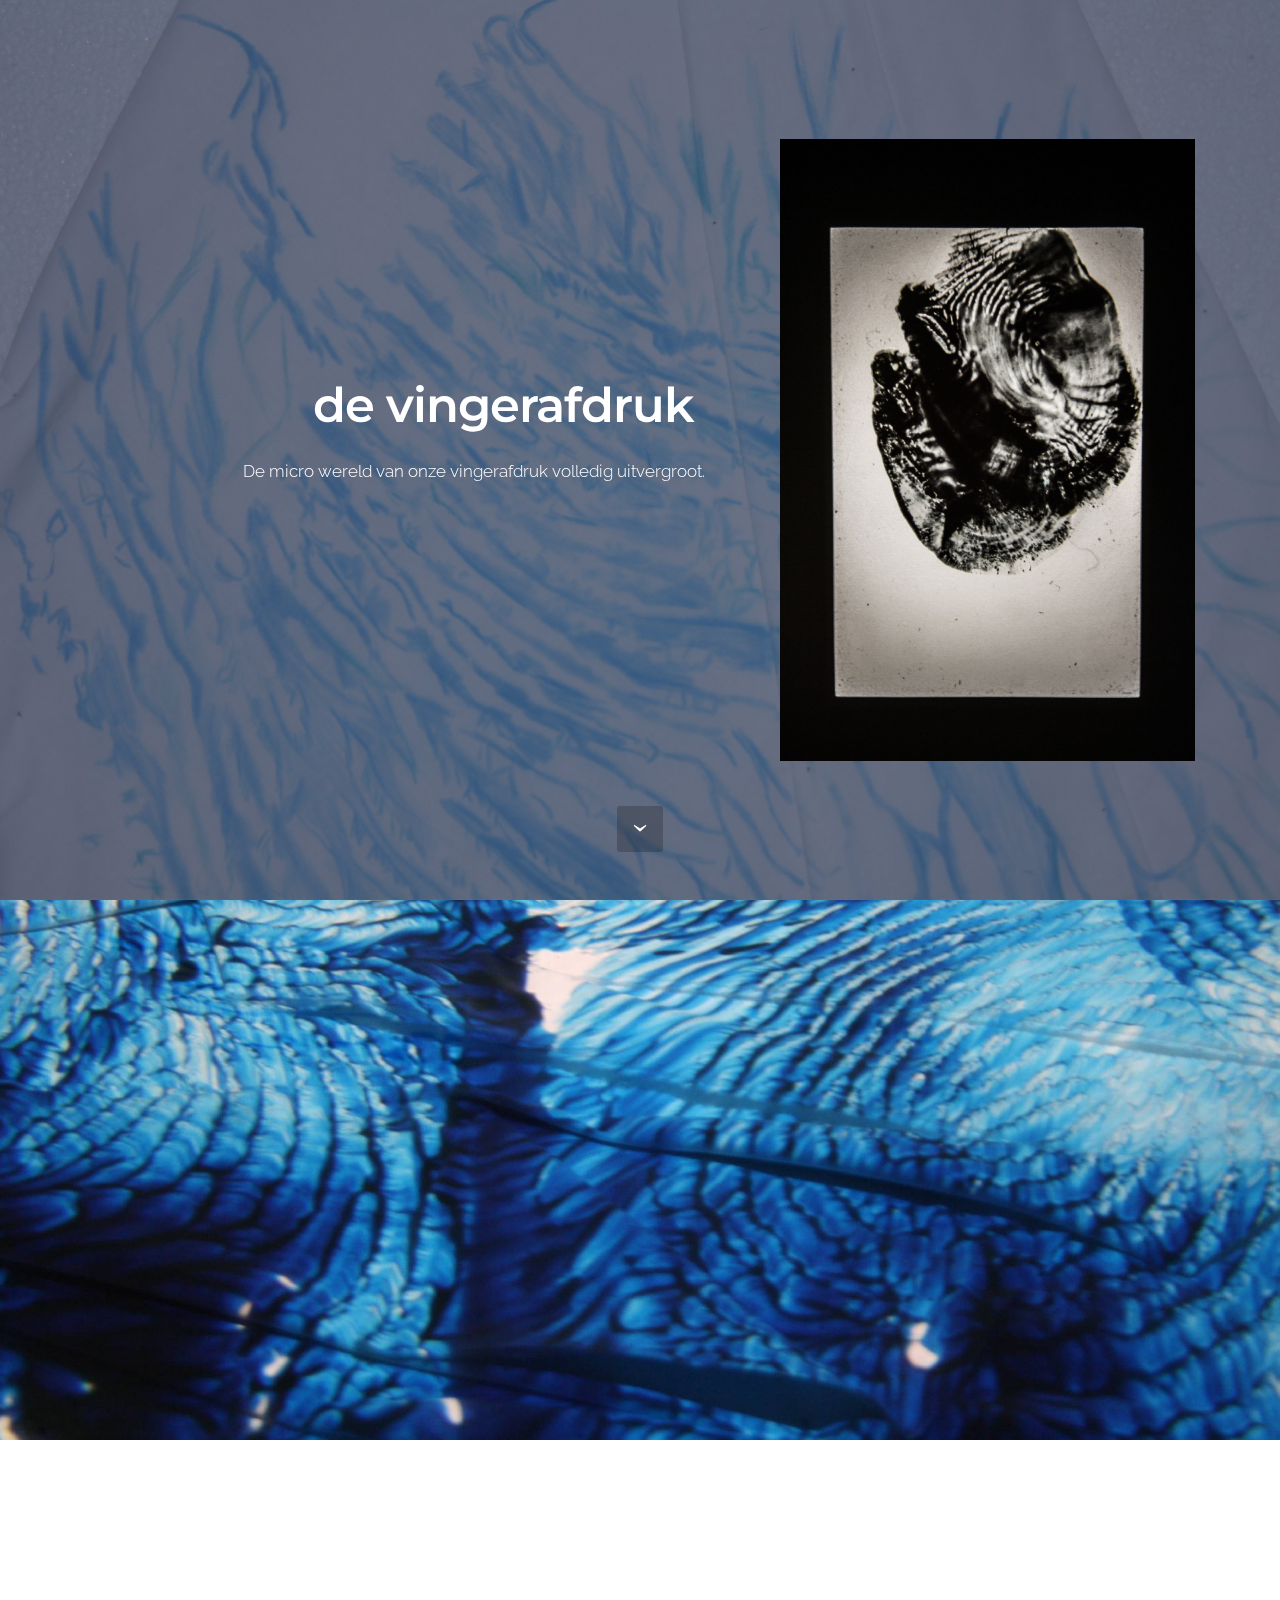
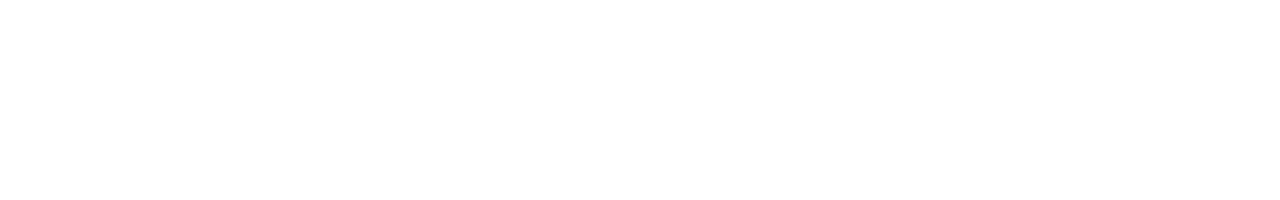
==== commit 94c0400b: "aanpass 14 12" ====
--- a/index.html
+++ b/index.html
@@ -40,7 +40,7 @@
 
                         <div class="mbr-table-cell col-md-5 content-size text-xs-center text-md-right">
 
-                            <h3 class="mbr-section-title display-2">De vingerafdruk&nbsp;<br></h3>
+                            <h3 class="mbr-section-title display-2">de vingerafdruk&nbsp;<br></h3>
 
                             <div class="mbr-section-text lead">
                                 <p>De micro wereld van onze vingerafdruk volledig uitvergroot.</p>
@@ -64,7 +64,7 @@
 
 </section>
 
-<section class="engine"><a rel="external" href="https://mobirise.com">top offline web page development software download</a></section><section class="mbr-section mbr-section-hero mbr-section-full mbr-parallax-background" id="header1-6" style="background-image: url(assets/images/img-4818-2000x1333-51.jpg);">
+<section class="engine"><a rel="external" href="https://mobirise.com">drag and drop web maker software download</a></section><section class="mbr-section mbr-section-hero mbr-section-full mbr-parallax-background" id="header1-6" style="background-image: url(assets/images/img-4818-2000x1333-51.jpg);">
 
     
 
